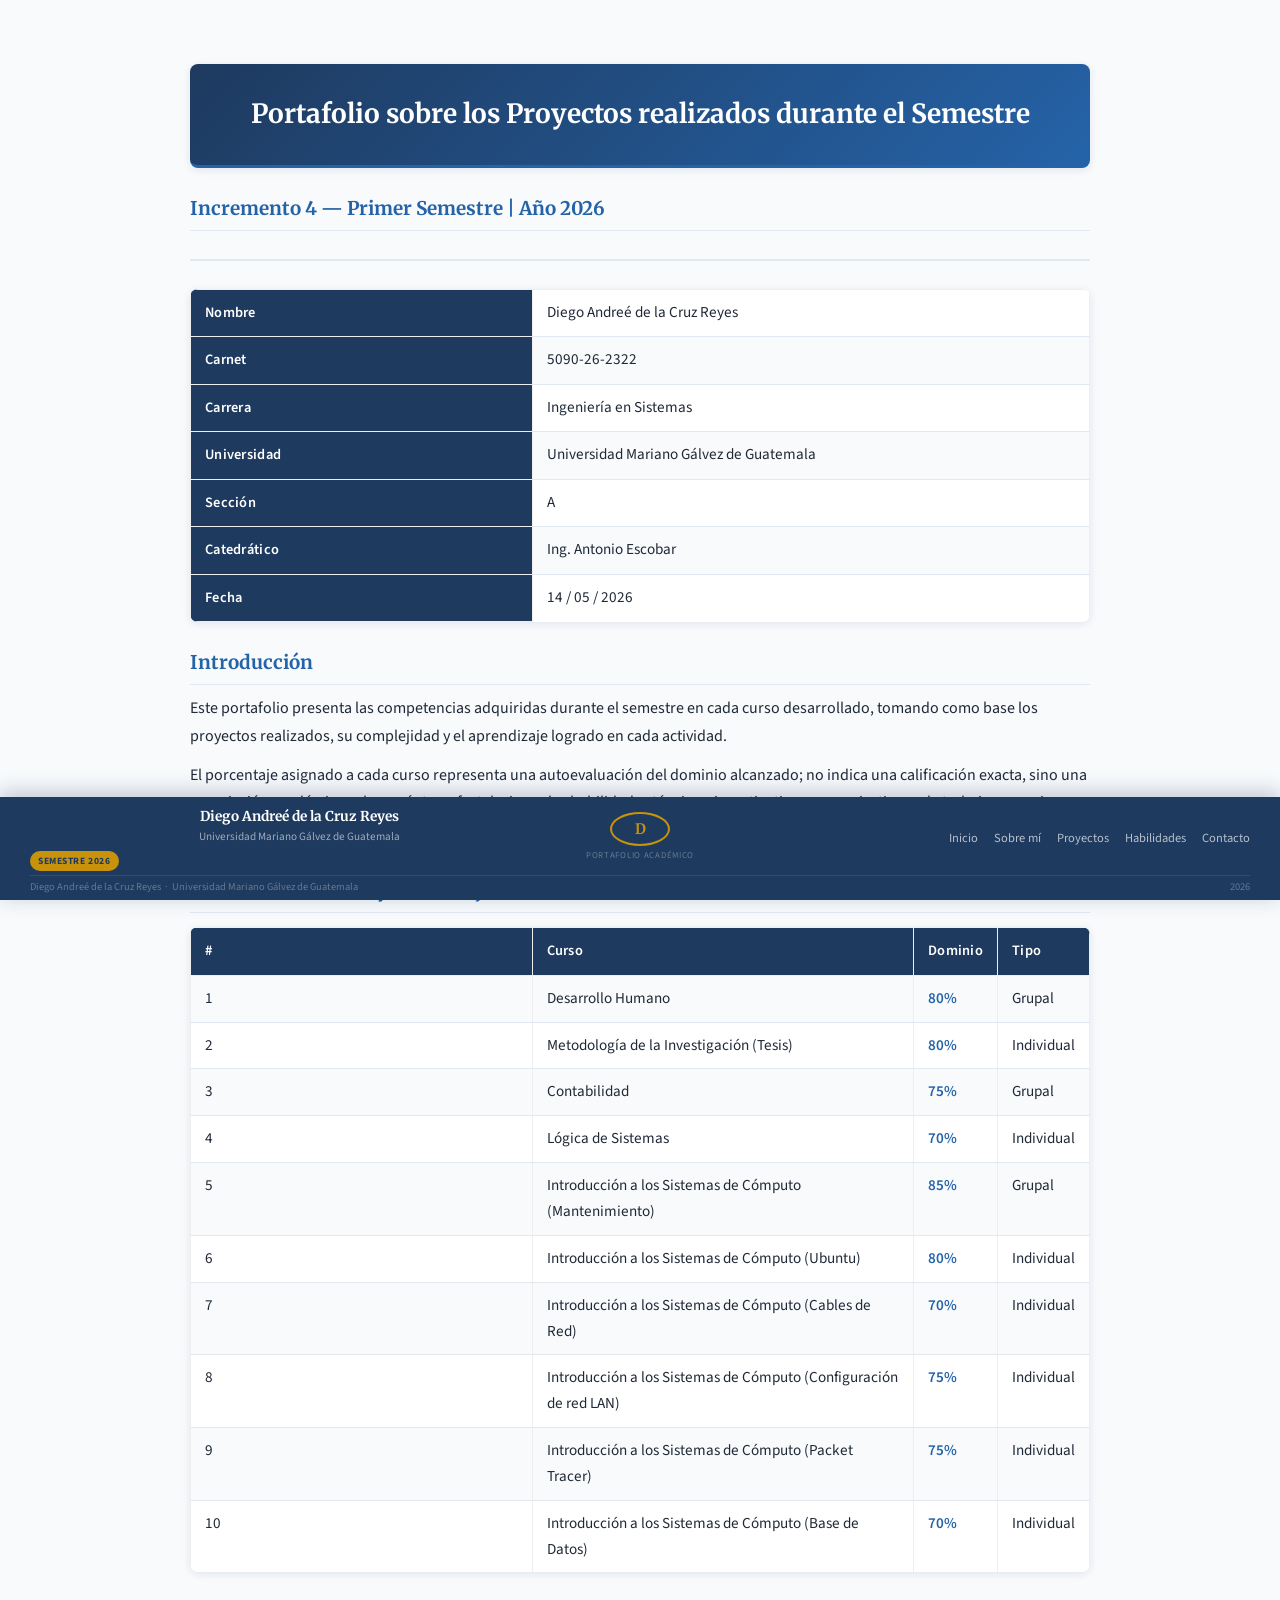
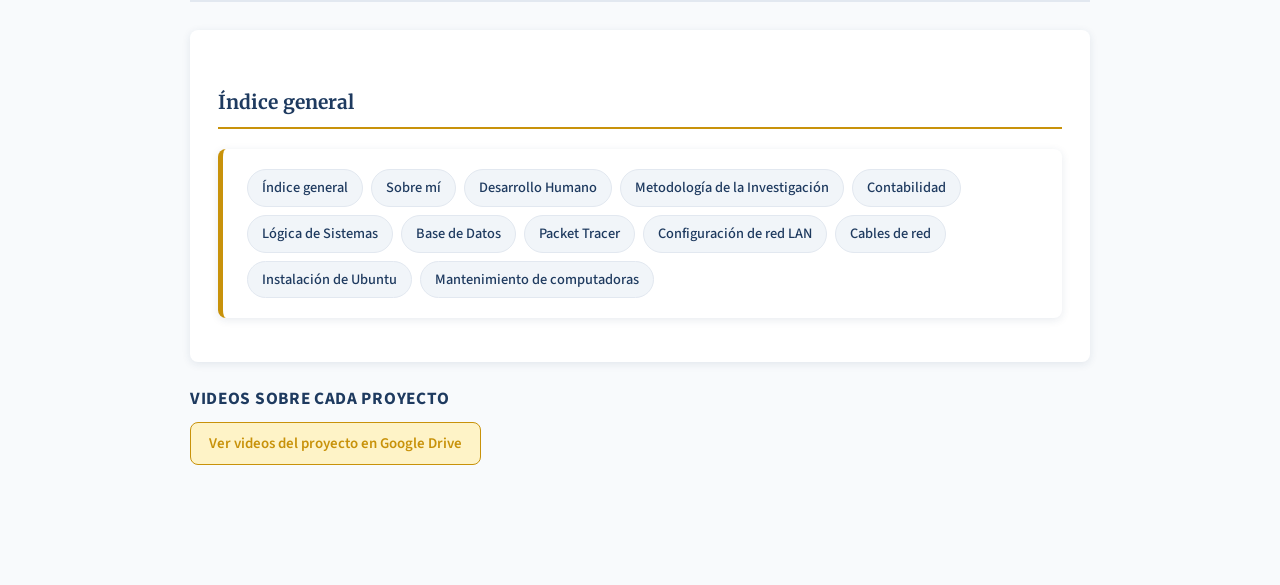
==== index.html @ 39fd601a "Primer commit del portafolio estructurado" ====
<!DOCTYPE html>
<html lang="es">
<head>
  <meta charset="UTF-8">
  <meta name="viewport" content="width=device-width, initial-scale=1.0">
  <title>Índice general</title>
  <link rel="stylesheet" href="styles.css">
</head>
<body>
  <main>
  
   <h1>Portafolio sobre los Proyectos realizados durante el Semestre</h1>
  <h2>Incremento 4 &mdash; Primer Semestre | Año 2026</h2>
 
  <hr>
 
  <table border="1">
    <tr>
      <th>Nombre</th>
      <td>Diego Andreé de la Cruz Reyes</td>
    </tr>
    <tr>
      <th>Carnet</th>
      <td>5090-26-2322</td>
    </tr>
    <tr>
      <th>Carrera</th>
      <td>Ingeniería en Sistemas</td>
    </tr>
    <tr>
      <th>Universidad</th>
      <td>Universidad Mariano Gálvez de Guatemala</td>
    </tr>
    <tr>
      <th>Sección</th>
      <td>A</td>
    </tr>
    <tr>
      <th>Catedrático</th>
      <td>Ing. Antonio Escobar</td>
    </tr>
    <tr>
      <th>Fecha</th>
      <td>14 / 05 / 2026</td>
    </tr>
  </table>
 
  
 
  <h2>Introducción</h2>
  <p>
    Este portafolio presenta las competencias adquiridas durante el semestre en cada curso
    desarrollado, tomando como base los proyectos realizados, su complejidad y el aprendizaje
    logrado en cada actividad.
  </p>
  <p>
    El porcentaje asignado a cada curso representa una autoevaluación del dominio alcanzado;
    no indica una calificación exacta, sino una apreciación académica sobre cuánto se
    fortalecieron las habilidades técnicas, investigativas, comunicativas y de trabajo en equipo.
  </p>
 
  <hr>
 
  <h2>Resumen de Cursos y Porcentajes de Dominio</h2>
  <table border="1">
    <tr>
      <th>#</th>
      <th>Curso</th>
      <th>Dominio</th>
      <th>Tipo</th>
    </tr>
    <tr>
      <td>1</td>
      <td>Desarrollo Humano</td>
      <td>80%</td>
      <td>Grupal</td>
    </tr>
    
    <tr>
      <td>2</td>
      <td>Metodología de la Investigación (Tesis)</td>
      <td>80%</td>
      <td>Individual</td>
    </tr>
    <tr>
      <td>3</td>
      <td>Contabilidad</td>
      <td>75%</td>
      <td>Grupal</td>
    </tr>
    <tr>
      <td>4</td>
      <td>Lógica de Sistemas</td>
      <td>70%</td>
      <td>Individual</td>
    </tr>
    <tr>
      <td>5</td>
      <td>Introducción a los Sistemas de Cómputo (Mantenimiento)</td>
      <td>85%</td>
      <td>Grupal</td>
    </tr>
    <tr>
      <td>6</td>
      <td>Introducción a los Sistemas de Cómputo (Ubuntu)</td>
      <td>80%</td>
      <td>Individual</td>
    </tr>
    <tr>
      <td>7</td>
      <td>Introducción a los Sistemas de Cómputo (Cables de Red)</td>
      <td>70%</td>
      <td>Individual</td>
    </tr>
        <td>8</td>
      <td>Introducción a los Sistemas de Cómputo (Configuración de red LAN)</td>
      <td>75%</td>
      <td>Individual</td>
    </tr>
    <tr>
      <td>9</td>
      <td>Introducción a los Sistemas de Cómputo (Packet Tracer)</td>
      <td>75%</td>
      <td>Individual</td>
    </tr>
    <tr>
      <td>10</td>
      <td>Introducción a los Sistemas de Cómputo (Base de Datos)</td>
      <td>70%</td>
      <td>Individual</td>
    </tr>
    
  </table>
 
  <hr>
  
  
    <header>
    <h1>Índice general</h1>
    <nav>
      <ul>
        <li><a href="index.html">Índice general</a></li>
        <li><a href="sobremi.html">Sobre mí</a></li>
<li><a href="desarrollo_humano.html">Desarrollo Humano</a></li>
<li><a href="metodologia_investigacion.html">Metodología de la Investigación</a></li>
<li><a href="contabilidad.html">Contabilidad</a></li>
<li><a href="logica_sistemas.html">Lógica de Sistemas</a></li>
<li><a href="base_datos.html">Base de Datos</a></li>
<li><a href="packet_tracer.html">Packet Tracer</a></li>
<li><a href="configuracion_red.html">Configuración de red LAN</a></li>
<li><a href="cables_red.html">Cables de red</a></li>
<li><a href="instalacion_ubuntu.html">Instalación de Ubuntu</a></li>
<li><a href="mantenimiento_maquinas.html">Mantenimiento de computadoras</a></li>
      </ul>
    </nav>
  </header>
  <h3> Videos sobre cada Proyecto</h3>
<a href="https://drive.google.com/drive/folders/1odJolwZ6ujAc2GfnkoYsa920e_2BMHtA?usp=drive_link" target="_blank">
Ver videos del proyecto en Google Drive </a>
<footer id="footer-portafolio">
 
  <div class="footer-inner">
 
    <div class="footer-col-left">
      <p class="footer-name">Diego Andreé de la Cruz Reyes</p>
      <span class="footer-uni">Universidad Mariano Gálvez de Guatemala</span>
      <span class="footer-badge">Semestre 2026</span>
    </div>
 
    <div class="footer-col-center">
      <div class="footer-logo-circle">D</div>
      <span class="footer-tagline">Portafolio Académico</span>
    </div>
 
    <div class="footer-col-right">
      <a href="index.html">Inicio</a>
      <a href="sobremi.html">Sobre mí</a>
      <a href="index.html">Proyectos</a>
      <a href="sobremi.html">Habilidades</a>
      <a href="contacto.html">Contacto</a>
    </div>
 
  </div>
 
  <hr class="footer-divider"/>
 
  <div class="footer-bottom">
    <p class="footer-copy">Diego Andreé de la Cruz Reyes &nbsp;·&nbsp; Universidad Mariano Gálvez de Guatemala</p>
    <span class="footer-año">2026</span>
  </div>
 
</footer>
</body>
</html>
---- styles.css ----
/* =============================================
   PORTAFOLIO — Diego Andreé de la Cruz Reyes
   Universidad Mariano Gálvez de Guatemala
   Semestre 2026
   ============================================= */

@import url('https://fonts.googleapis.com/css2?family=Merriweather:wght@400;700&family=Source+Sans+3:wght@400;500;600;700&display=swap');

/* ── Variables ───────────────────────────────── */

:root {
  --navy:      #1e3a5f;
  --blue:      #2563a8;
  --blue-light:#dbeafe;
  --gold:      #c8920a;
  --gold-light:#fef3c7;
  --white:     #ffffff;
  --gray-50:   #f8fafc;
  --gray-100:  #f1f5f9;
  --gray-200:  #e2e8f0;
  --gray-500:  #64748b;
  --gray-700:  #374151;
  --text:      #1f2937;
  --radius:    8px;
  --shadow:    0 2px 8px rgba(30,58,95,0.10);
}

/* ── Reset & Base ────────────────────────────── */
*, *::before, *::after { box-sizing: border-box; margin: 0; padding: 0; }

body {
  font-family: 'Source Sans 3', sans-serif;
  font-size: 16px;
  line-height: 1.7;
  color: var(--text);
  background: var(--gray-50);
  padding: 0;
}

/* ── Layout wrapper ──────────────────────────── */
main, body > h1, body > h2, body > h3,
body > p, body > table, body > ul,
body > ol, body > hr, body > pre,
body > blockquote, body > header,
body > footer, body > h4 {
  max-width: 900px;
  margin-left: auto;
  margin-right: auto;
}

body {
  padding: 32px 20px 60px;
}

/* ── Top banner ──────────────────────────────── */
body > h1:first-of-type,
main > h1:first-of-type {
  background: linear-gradient(135deg, var(--navy) 0%, var(--blue) 100%);
  color: var(--white);
  font-family: 'Merriweather', serif;
  font-size: 1.65rem;
  font-weight: 700;
  padding: 28px 32px;
  border-radius: var(--radius);
  box-shadow: var(--shadow);
  text-align: center;
  margin-bottom: 4px;
}

.tres-fotos {
    display: flex;
    justify-content: space-between;
    align-items: center;
    max-width: 900px;
    margin: 30px auto;
    gap: 20px;
}

.foto-item {
    display: flex;
    flex-direction: column;
    align-items: center;
    gap: 10px;
    flex: 1;
}

.foto-circulo-md {
    width: 240px;
    height: 240px;
    border-radius: 50%;
    border: 3px solid #d4a017;
    overflow: hidden;
    box-shadow: 0 4px 16px rgba(0,0,0,0.15);
}

.foto-circulo-md img {
    width: 100%;
    height: 100%;
    object-fit: cover;
    display: block;
}

.foto-caption {
    font-size: 0.85rem;
    color: #1e3a5f;
    font-weight: 600;
    text-align: center;
    margin: 0;
}

@media (max-width: 600px) {
    .tres-fotos {
        flex-direction: column;
        align-items: center;
    }
}

/* ── Headings ────────────────────────────────── */
h1 {
  font-family: 'Merriweather', serif;
  font-size: 1.5rem;
  color: var(--navy);
  margin: 32px 0 10px;
  padding-bottom: 8px;
  border-bottom: 3px solid var(--blue);
}

h2 {
  font-family: 'Merriweather', serif;
  font-size: 1.18rem;
  color: var(--blue);
  margin: 24px 0 10px;
  padding-bottom: 6px;
  border-bottom: 1px solid var(--gray-200);
}

h3 {
  font-family: 'Source Sans 3', sans-serif;
  font-size: 1.08rem;
  font-weight: 700;
  color: var(--navy);
  margin: 22px 0 8px;
  text-transform: uppercase;
  letter-spacing: 0.04em;
}

h4 {
  font-size: 1rem;
  font-weight: 600;
  color: var(--gray-700);
  margin: 18px 0 6px;
}

/* ── Paragraphs & text ───────────────────────── */
p {
  margin: 0 0 12px;
  color: var(--text);
}

strong { color: var(--navy); }

em { color: var(--gray-500); font-style: italic; }

/* ── Horizontal rule ─────────────────────────── */
hr {
  border: none;
  border-top: 2px solid var(--gray-200);
  margin: 28px auto;
}

/* ── Tables ──────────────────────────────────── */
table {
  width: 100%;
  border-collapse: collapse;
  margin: 14px 0 20px;
  background: var(--white);
  border-radius: var(--radius);
  overflow: hidden;
  box-shadow: var(--shadow);
  font-size: 0.95rem;
}

table[border] { border: none; }

thead tr,
tr:first-child th {
  background: var(--navy);
  color: var(--white);
}

th {
  font-weight: 600;
  text-align: left;
  padding: 11px 14px;
  font-size: 0.9rem;
  letter-spacing: 0.02em;
}

td {
  padding: 10px 14px;
  border-bottom: 1px solid var(--gray-200);
  vertical-align: top;
}

tbody tr:last-child td { border-bottom: none; }

tbody tr:nth-child(even) { background: var(--gray-50); }

tbody tr:hover { background: var(--blue-light); transition: background 0.2s; }

/* Info tables (key-value pairs with th on left) */
tr th:only-child,
tr > th:first-child:not(:only-child) {
  background: var(--navy);
  color: var(--white);
  width: 38%;
  font-weight: 600;
}

/* ── Lists ───────────────────────────────────── */
ul, ol {
  padding-left: 22px;
  margin: 8px 0 16px;
}

li {
  margin-bottom: 5px;
  line-height: 1.65;
}

ul li::marker { color: var(--blue); }
ol li::marker { color: var(--blue); font-weight: 600; }

/* ── Code / Pre ──────────────────────────────── */
code {
  background: var(--gray-100);
  color: var(--navy);
  font-family: 'Courier New', monospace;
  font-size: 0.88em;
  padding: 2px 6px;
  border-radius: 4px;
  border: 1px solid var(--gray-200);
}

pre {
  background: var(--navy);
  color: #e2e8f0;
  font-family: 'Courier New', monospace;
  font-size: 0.88rem;
  padding: 18px 20px;
  border-radius: var(--radius);
  overflow-x: auto;
  margin: 14px 0 20px;
  line-height: 1.6;
  box-shadow: var(--shadow);
}

pre code {
  background: none;
  border: none;
  color: inherit;
  padding: 0;
}

/* ── Blockquote ──────────────────────────────── */
blockquote {
  border-left: 4px solid var(--gold);
  background: var(--gold-light);
  padding: 16px 20px;
  margin: 16px 0;
  border-radius: 0 var(--radius) var(--radius) 0;
  color: var(--gray-700);
  font-style: italic;
}

blockquote p { margin-bottom: 8px; }
blockquote p:last-child { margin-bottom: 0; }

/* ── Links ───────────────────────────────────── */
a {
  color: var(--blue);
  text-decoration: none;
  font-weight: 500;
  border-bottom: 1px solid transparent;
  transition: color 0.2s, border-color 0.2s;
}

a:hover {
  color: var(--navy);
  border-bottom-color: var(--navy);
}

/* ── Navigation ──────────────────────────────── */
nav {
  background: var(--white);
  border-radius: var(--radius);
  box-shadow: var(--shadow);
  padding: 20px 24px;
  margin: 20px 0;
  border-left: 5px solid var(--gold);
}

nav h3 {
  color: var(--gold);
  margin-top: 16px;
  font-size: 0.9rem;
}

nav ul {
  list-style: none;
  padding: 0;
  margin: 0;
  display: flex;
  flex-wrap: wrap;
  gap: 8px;
}

nav ul li { margin: 0; }

nav ul li a {
  display: inline-block;
  background: var(--gray-100);
  color: var(--navy);
  padding: 6px 14px;
  border-radius: 20px;
  font-size: 0.9rem;
  font-weight: 500;
  border: 1px solid var(--gray-200);
  border-bottom: 1px solid var(--gray-200);
  transition: background 0.2s, color 0.2s;
}

nav ul li a:hover {
  background: var(--navy);
  color: var(--white);
  border-color: var(--navy);
}

/* ── Header block ────────────────────────────── */
header {
  background: var(--white);
  border-radius: var(--radius);
  box-shadow: var(--shadow);
  padding: 24px 28px;
  margin: 16px 0;
}

header h1 {
  font-size: 1.2rem;
  color: var(--navy);
  border-bottom: 2px solid var(--gold);
  margin-bottom: 16px;
  padding-bottom: 8px;
}

/* ── Footer ──────────────────────────────────── */
footer {
  text-align: center;
  margin-top: 40px;
  color: var(--gray-500);
  font-size: 0.88rem;
}

footer hr { margin-bottom: 12px; }

/* ── Back / navigation links at page bottom ─── */
p > a[href="index.html"],
p > a[href*="index.html"] {
  display: inline-flex;
  align-items: center;
  gap: 4px;
  background: var(--navy);
  color: var(--white) !important;
  padding: 7px 16px;
  border-radius: 20px;
  font-size: 0.9rem;
  border: none;
  margin: 4px 4px 4px 0;
  transition: background 0.2s;
}

p > a[href="index.html"]:hover,
p > a[href*="index.html"]:hover {
  background: var(--blue);
  border-bottom: none;
}

/* Project nav links (← Prev | Next →) */
p > a:not([href="index.html"]):not([href*="drive.google"]) {
  display: inline-block;
  background: var(--gray-100);
  color: var(--navy) !important;
  padding: 6px 14px;
  border-radius: 20px;
  font-size: 0.9rem;
  border: 1px solid var(--gray-200);
  margin: 4px 3px;
  transition: background 0.2s;
}

p > a:not([href="index.html"]):not([href*="drive.google"]):hover {
  background: var(--blue-light);
  border-color: var(--blue);
  border-bottom: 1px solid var(--blue);
}

/* Google Drive link */
a[href*="drive.google"] {
  display: inline-flex;
  align-items: center;
  gap: 6px;
  background: var(--gold-light);
  color: var(--gold) !important;
  border: 1px solid var(--gold);
  border-bottom: 1px solid var(--gold);
  padding: 8px 18px;
  border-radius: var(--radius);
  font-weight: 600;
  font-size: 0.93rem;
  transition: background 0.2s;
}

a[href*="drive.google"]:hover {
  background: var(--gold);
  color: var(--white) !important;
  border-color: var(--gold);
}

/* ── Info card (Datos Generales table wrapper) ─ */
table:first-of-type tr th:first-child {
  background: var(--navy);
  color: var(--white);
}

/* ── Dominio badge in summary table ─────────── */
td:nth-child(3) {
  font-weight: 600;
  color: var(--blue);
}

/* ── Italic footer note ──────────────────────── */
p > em { display: block; text-align: center; margin-top: 12px; font-size: 0.88rem; }

/* ── Responsive ──────────────────────────────── */
@media (max-width: 640px) {
  body { padding: 16px 12px 48px; }
  table { font-size: 0.85rem; }
  th, td { padding: 8px 10px; }
  nav ul { flex-direction: column; }
  nav ul li a { display: block; }
  h1 { font-size: 1.25rem; }
}
/* Espacio inferior para que no tape contenido */
body {
  padding-bottom: 120px !important;
}

/* ── Footer fijo ───────────────────────────── */
#footer-portafolio {
  position: fixed;
  bottom: 0;
  left: 0;
  width: 100%;
  max-width: 100% !important;
  background: var(--navy);
  color: var(--white);
  font-family: 'Source Sans 3', sans-serif;
  z-index: 9999;
  box-shadow: 0 -4px 20px rgba(30,58,95,0.28);
}

/* Contenido principal del footer */
.footer-inner {
  width: 100%;
  max-width: 1400px;
  margin: 0 auto;
  padding: 8px 30px 4px;
  display: grid;
  grid-template-columns: 1fr auto 1fr;
  gap: 16px;
  align-items: center;
}

/* ── Izquierda ─────────────────────────────── */
.footer-col-left {
  display: flex;
  flex-direction: column;
  gap: 2px;
}

.footer-col-left .footer-name {
  font-family: 'Merriweather', serif;
  font-size: 0.85rem;
  font-weight: 700;
  color: var(--white);
  margin: 0;
}

.footer-col-left .footer-uni {
  font-size: 0.70rem;
  color: rgba(255,255,255,0.58);
  line-height: 1.3;
}

.footer-col-left .footer-badge {
  display: inline-block;
  margin-top: 4px;
  background: var(--gold);
  color: var(--navy);
  font-size: 0.60rem;
  font-weight: 700;
  letter-spacing: 0.06em;
  padding: 2px 8px;
  border-radius: 999px;
  text-transform: uppercase;
  width: fit-content;
}

/* ── Centro ────────────────────────────────── */
.footer-col-center {
  display: flex;
  flex-direction: column;
  align-items: center;
  gap: 3px;
}

.footer-logo-circle {
  width: 60px;
  height: 34px;
  border-radius: 50%;
  border: 2px solid var(--gold);
  display: flex;
  align-items: center;
  justify-content: center;
  font-family: 'Merriweather', serif;
  font-size: 0.9rem;
  font-weight: 700;
  color: var(--gold);
  flex-shrink: 0;
}

.footer-tagline {
  font-size: 0.55rem;
  color: rgba(255,255,255,0.32);
  text-align: center;
  letter-spacing: 0.08em;
  text-transform: uppercase;
  white-space: nowrap;
}

/* ── Derecha ───────────────────────────────── */
.footer-col-right {
  display: flex;
  flex-direction: row;
  align-items: center;
  justify-content: flex-end;
  gap: 16px;
  flex-wrap: wrap;
}

.footer-col-right a {
  font-size: 0.78rem;
  color: rgba(255,255,255,0.68);
  text-decoration: none;
  border-bottom: none !important;
  font-weight: 400;
  transition: color 0.2s;
  white-space: nowrap;
}

.footer-col-right a:hover {
  color: var(--gold);
}

/* ── Línea divisora ────────────────────────── */
.footer-divider {
  border: none;
  border-top: 1px solid rgba(255,255,255,0.09);
  margin: 0 30px;
}

/* ── Parte inferior ───────────────────────── */
.footer-bottom {
  width: 100%;
  max-width: 1400px;
  margin: 0 auto;
  padding: 2px 30px 4px;
  display: flex;
  align-items: center;
  justify-content: space-between;
}

.footer-copy,
.footer-año {
  font-size: 0.65rem;
  color: rgba(255,255,255,0.32);
  margin: 0;
}

/* ── Responsive ───────────────────────────── */
@media (max-width: 768px) {

  body {
    padding-bottom: 150px !important;
  }

  .footer-inner {
    grid-template-columns: 1fr;
    padding: 10px 16px 4px;
    gap: 8px;
    text-align: center;
  }

  .footer-col-left {
    align-items: center;
  }

  .footer-col-center {
    display: none;
  }

  .footer-col-right {
    justify-content: center;
    gap: 10px;
  }

  .footer-divider {
    margin: 0 16px;
  }

  .footer-bottom {
    padding: 2px 16px 4px;
    flex-direction: column;
    gap: 2px;
    text-align: center;
  }
}

/* ===== VIDEO ===== */
video {
  width: 100%;
  max-width: 900px;
  border-radius: var(--radius);
  box-shadow: var(--shadow);
  margin: 20px auto;
  display: block;
}

.contact-card img{
    width:90px;
    height:90px;
    border-radius:50%;
    object-fit:cover;
    border:3px solid #1e3a5f;
}
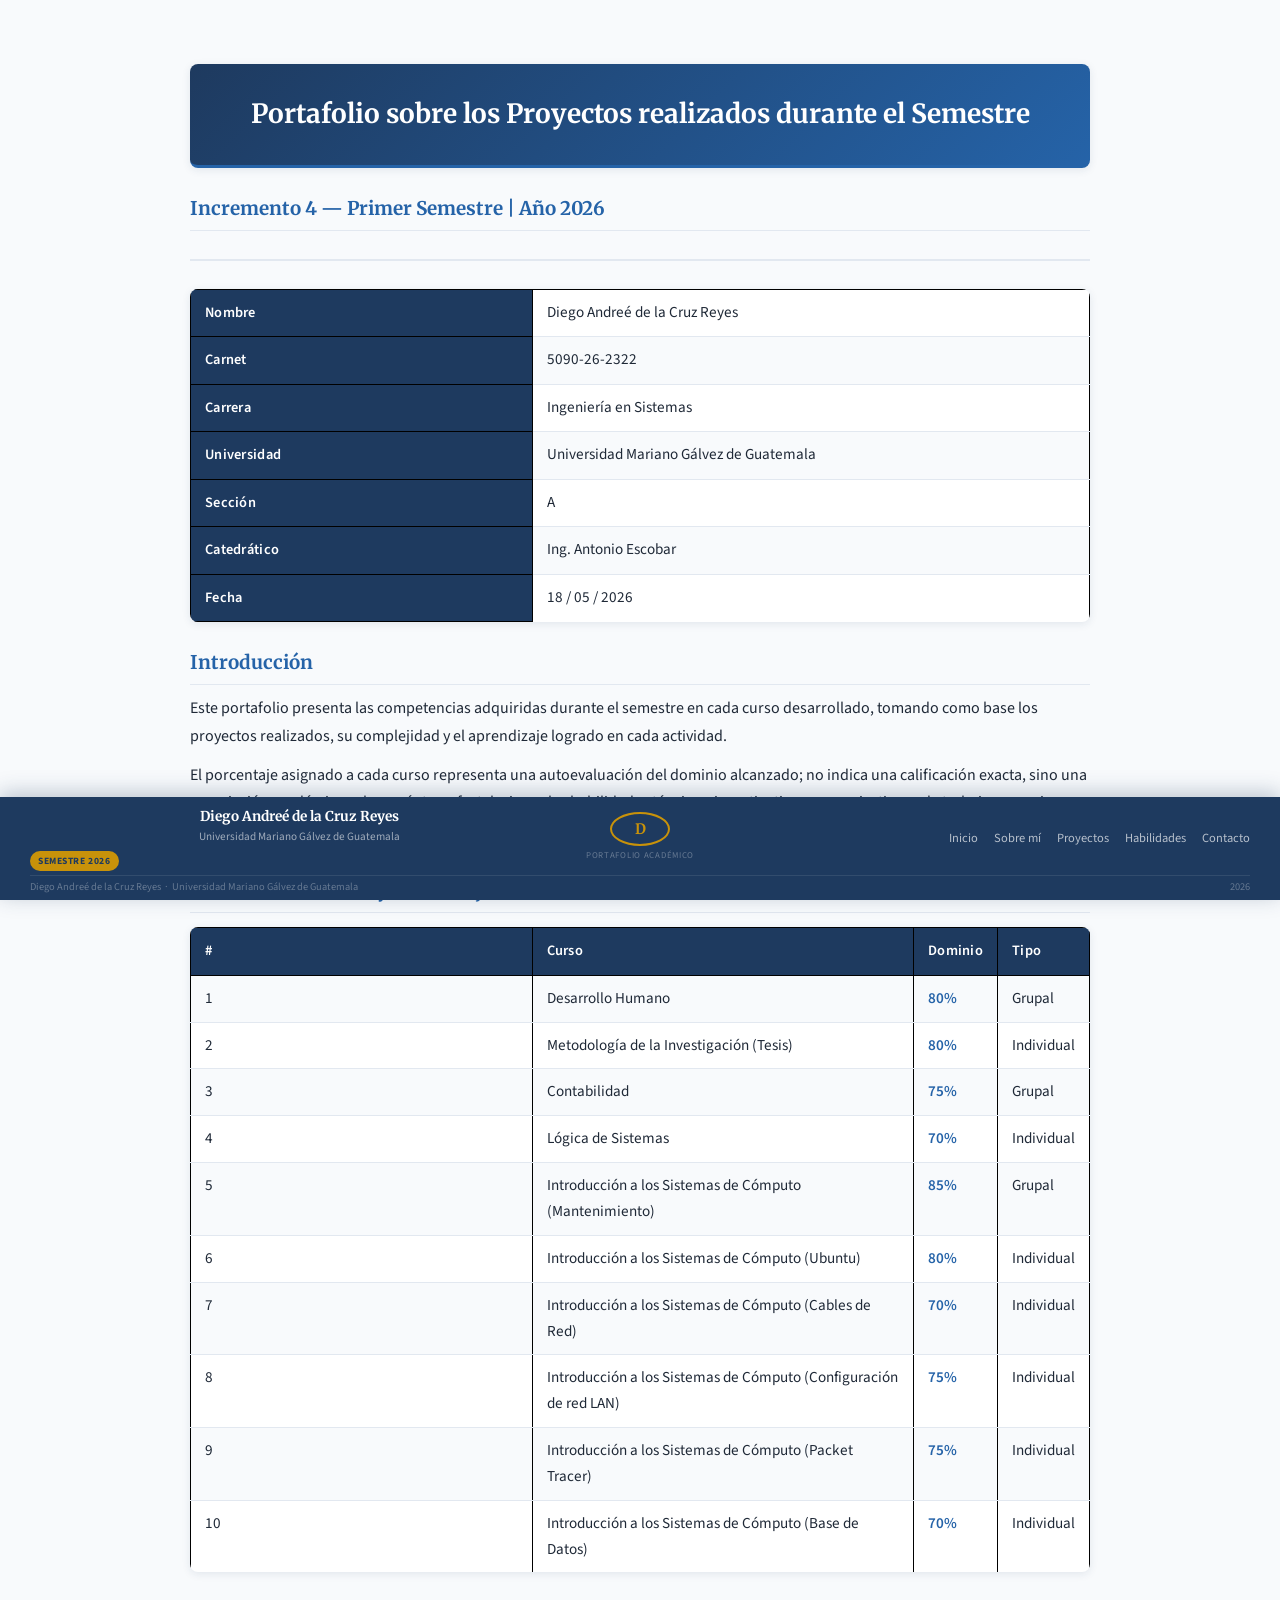
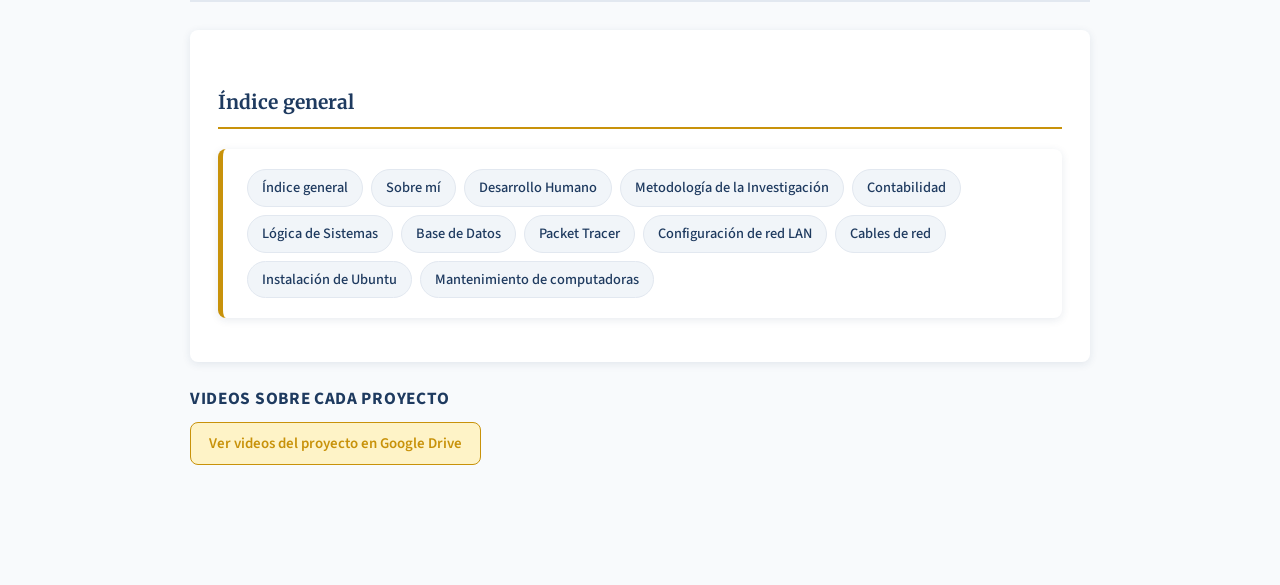
==== commit 4cf48cf2: "Corrigiendo pagina html" ====
--- a/index.html
+++ b/index.html
@@ -41,7 +41,7 @@
     </tr>
     <tr>
       <th>Fecha</th>
-      <td>14 / 05 / 2026</td>
+      <td>18 / 05 / 2026</td>
     </tr>
   </table>
  
@@ -155,7 +155,7 @@
     </nav>
   </header>
   <h3> Videos sobre cada Proyecto</h3>
-<a href="https://drive.google.com/drive/folders/1odJolwZ6ujAc2GfnkoYsa920e_2BMHtA?usp=drive_link" target="_blank">
+<a href="https://drive.google.com/drive/folders/1odJolwZ6ujAc2GfnkoYsa920e_2BMHtA?usp=drive_link" target="_blank" rel="noopener noreferrer">
 Ver videos del proyecto en Google Drive </a>
 <footer id="footer-portafolio">
  
--- a/styles.css
+++ b/styles.css
@@ -66,7 +66,10 @@
   text-align: center;
   margin-bottom: 4px;
 }
-
+table, th, td {
+  border: 1px solid black;
+  border-collapse: collapse;
+}
 .tres-fotos {
     display: flex;
     justify-content: space-between;
